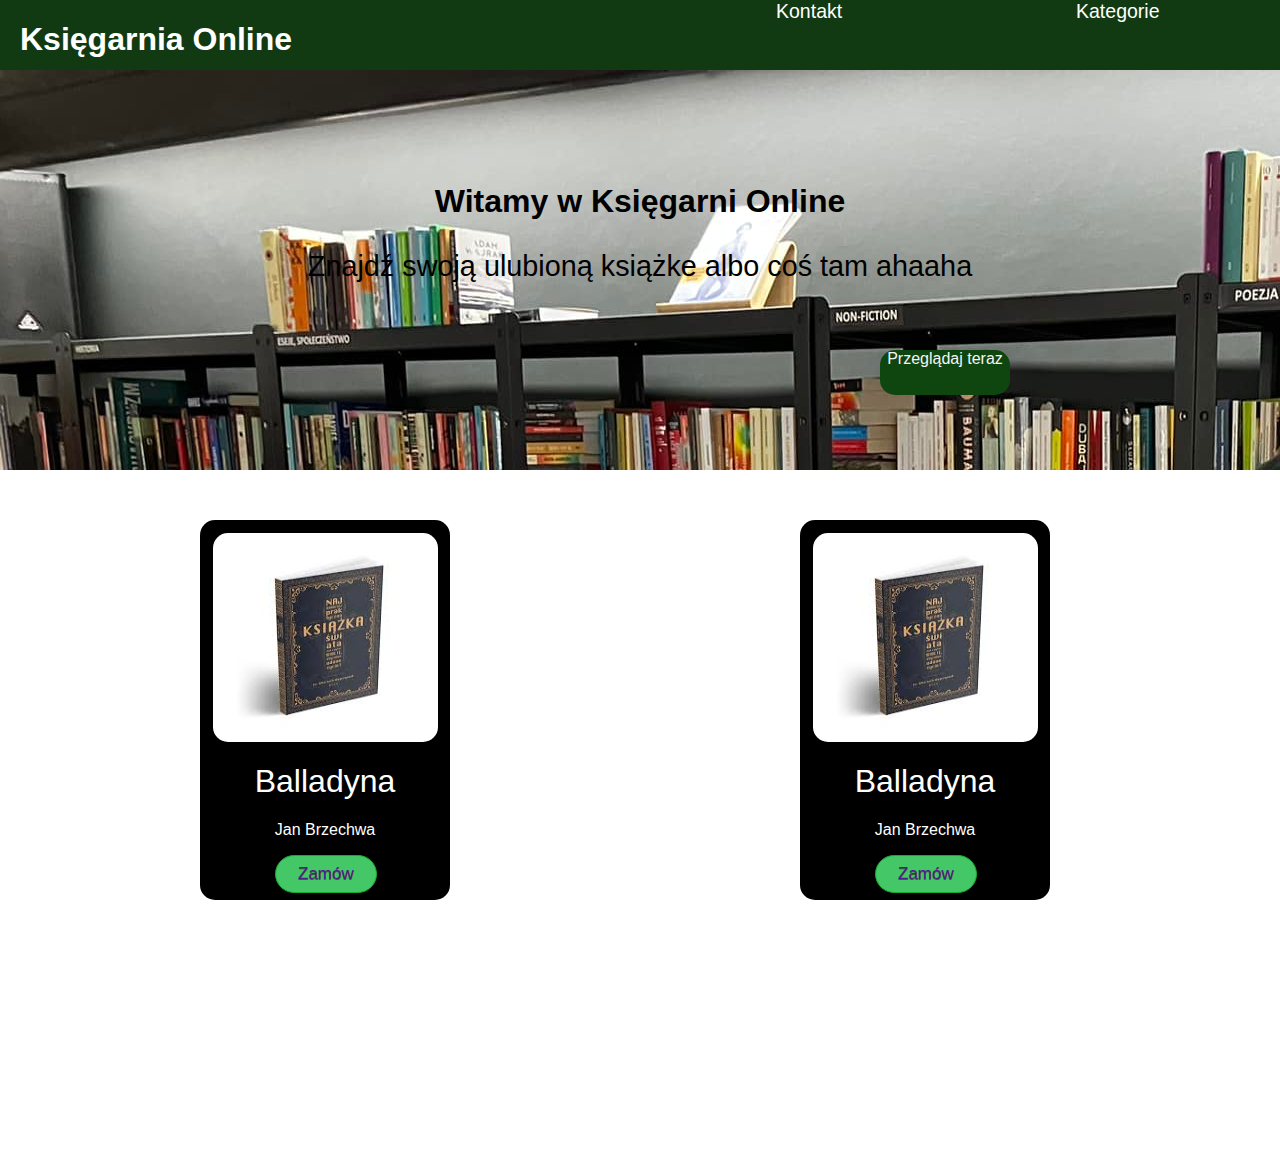
==== index.html @ f19a55c6 "aha" ====
<!DOCTYPE html>
<html lang="en">
<head>
    <meta charset="UTF-8">
    <meta name="viewport" content="width=device-width, initial-scale=1.0">
    <link rel="stylesheet" href="style.css">
    <title>big dil</title>
</head>
<body>
    <div class="container">
        <div class="header">
            <div class="left">
                <h1>Księgarnia Online</h1>
            </div>
            <div class="right">
                <div class="lewo">
                    <a href="">Kontakt</a>
                </div>
                <div class="srodek">
                    <a href="">Kategorie</a>
                </div>
                <div class="prawo">
                    <a href="">Strona główna</a>
                </div>
            </div>
        </div>
        <div class="top-part">
            <h1>Witamy w Księgarni Online</h1>
            <p>Znajdź swoją ulubioną książke albo coś tam ahaaha</p>
            <div class="button1">
                <a href="">Przeglądaj teraz</a>
            </div>
        </div>
        <div class="mid-part">
            <div class="left-box">
                <div class="top1">
                    <img src="./ksiazka" alt="">
                </div>
                <div class="bottom1">
                    <h1>Balladyna</h1>
                    <p>Jan Brzechwa</p>
                    <div class="buy">
                        <a href="" class="myButton">Zamów</a>
                    </div>
                </div>
            </div>
            <div class="middle-box">
                <div class="top2">
                    <img src="./ksiazka" alt="">
                </div>
                <div class="bottom2">
                    <h1>Balladyna</h1>
                    <p>Jan Brzechwa</p>
                    <div class="buy">
                        <a href="" class="myButton">Zamów</a>
                    </div>
                </div>
            </div>
            <div class="right-box">
                <div class="top3">
                    <img src="./ksiazka" alt="">
                </div>
                <div class="bottom3">
                    <h1>Balladyna</h1>
                    <p>Jan Brzechwa</p>
                    <div class="buy">
                        <a href="" class="myButton">Zamów</a>
                    </div>
                </div>
            </div>
        </div>
    </div>
</body>
</html>
---- style.css ----
body,
html {
    width: 100vw;
    height: 100vh;
    overflow: hidden;
    box-sizing: border-box;
    font-family: Arial, Helvetica, sans-serif;
    display: flex;
    overflow-x: hidden;
}

body {
    margin: 0;
    padding: 0;
    overflow-x: hidden; 
}

header, .container {
    width: 100%;
}

img {
    display: block;
    max-width: 100%;
    height: auto;
}

.container {
    width: 100%;
    height: 100%;
    margin: 0;
    padding: 0;
}

.header {
    width: 1920px;
    height: 70px;
    background-color: rgb(18, 58, 18);
    display: flex;
}

.left {
    width: 30%;
    height: 100%;
}

.left h1 {
    color: white;
    font-family: 2em;
    margin-left: 20px;
    justify-content: center;
    line-height: -4px;
}

.right {
    width: 70%;
    height: 100%;
    display: flex;
}

.lewo{
    width: 100px;
    margin-left: 200px;
    display: flex;
    text-spacing-trim: 30px;
}

.srodek{
        width: 100px;
        margin-left: 200px;
        display: flex;
        text-spacing-trim: 30px;
}

.prawo{
    width: 100px;
    margin-left: 200px;
    display: flex;
    text-spacing-trim: 30px;
}

.right a {
    text-decoration: none;
    color: white;
    font-size: 1.22em;
    text-align: center;
    justify-content: center;
    float: right;
}

.top-part {
    width: 100%;
    height: 400px;
    display: flex;
    background-color: #ccccc0;
    background-image: url(./8_-_karol_pecherz.jpg);
}

.top-part h1 {
    color: black;
    text-align: center;
    justify-content: center;
    width: 100%;
    height: 100%;
    line-height: 220px;
}

.top-part p {
    color: black;
    position: absolute;
    margin-top: 180px;
    text-align: center;
    justify-content: center;
    width: 100%;
    height: 100%;
    font-size: 1.8em;
}

.button1 {
    width: 130px;
    height: 45px;
    background-color: rgb(15, 70, 15);
    border-radius: 15px;
    text-align: center;
    justify-content: center;
    position: absolute;
    margin-top: 280px;
    margin-left: 880px;
}

.button1 a {
    text-decoration: none;
    justify-content: center;
    text-align: center;
    color: whitesmoke;
    width: 100%;
    height: 100%;
    margin-top: -80px;
    font-family: 'Gill Sans', 'Gill Sans MT', Calibri, 'Trebuchet MS', sans-serif;
}

.mid-part {
    width: 100%;
    height: 400px;
    display: flex;
}

.left-box {
    width: 250px;
    height: 380px;  
    background-color: black;
    margin-left: 200px;
    margin-top: 50px;
    position: absolute;
    border-radius: 15px;
}

.middle-box {
    width: 250px;
    height: 380px;
    background-color: black;
    margin-left: 800px;
    margin-top: 50px;
    border-radius: 15px;
    position: absolute;
}

.right-box {
    width: 250px;
    height: 380px;
    background-color: black;
    margin-left: 1400px;
    margin-top: 50px;
    position: absolute;
    border-radius: 15px;
}

.top1{
    width: 100%;
    height: 55%;
}

.bottom1{
    width: 100%;
    height: 45%;
}

.bottom1 h1{
    color: white;
    font-weight: 300;
    justify-content: center;
    text-align: center;
}

.bottom1 p{
    color: white;
    font-weight: 100;
    justify-content: center;
    text-align: center;
    font-size: 1em;
}


.top1 img{
    width: 90%;
    height: 100%;
    margin-left: 5%;
    margin-top: 5%;
    border-radius: 15px;
}

.buy {
	background-color:#44c767;
	border-radius:28px;
	border:1px solid #18ab29;
	display:inline-block;
	cursor:pointer;
	color:#ffffff;
	font-family:Arial;
	font-size:17px;
	padding:8px 22px;
	text-decoration:none;
	text-shadow:0px 1px 0px #2f6627;
    margin-left: 75px;
    text-decoration: none;
}

.buy a{
    text-decoration: none;
}

.buy:hover {
	background-color:#5cbf2a;
    text-decoration: none;
}
.buy:active {
	position:relative;
	top:1px;
}
.top2{
    width: 100%;
    height: 55%;
}

.top2 img{
    width: 90%;
    height: 100%;
    margin-left: 5%;
    margin-top: 5%;
    border-radius: 15px;
}

.buy2 {
	background-color:#44c767;
	border-radius:28px;
	border:1px solid #18ab29;
	display:inline-block;
	cursor:pointer;
	color:#ffffff;
	font-family:Arial;
	font-size:17px;
	padding:8px 22px;
	text-decoration:none;
	text-shadow:0px 1px 0px #2f6627;
    margin-left: 75px;
    text-decoration: none;
}

.buy2 a{
    text-decoration: none;
}

.buy2:hover {
	background-color:#5cbf2a;
    text-decoration: none;
}
.buy2:active {
	position:relative;
	top:1px;
}

.bottom2{
    width: 100%;
    height: 45%;
}

.bottom2 h1{
    color: white;
    font-weight: 300;
    justify-content: center;
    text-align: center;
}

.bottom2 p{
    color: white;
    font-weight: 300;
    justify-content: center;
    text-align: center;
}




.top3{
    width: 100%;
    height: 55%;
}

.top3 img{
    width: 90%;
    height: 100%;
    margin-left: 5%;
    margin-top: 5%;
    border-radius: 15px;
}

.buy3 {
	background-color:#44c767;
	border-radius:28px;
	border:1px solid #18ab29;
	display:inline-block;
	cursor:pointer;
	color:#ffffff;
	font-family:Arial;
	font-size:17px;
	padding:8px 22px;
	text-decoration:none;
	text-shadow:0px 1px 0px #2f6627;
    margin-left: 75px;
    text-decoration: none;
}

.buy3 a{
    text-decoration: none;
}

.buy3:hover {
	background-color:#5cbf2a;
    text-decoration: none;
}
.buy3:active {
	position:relative;
	top:1px;
}

.bottom3{
    width: 100%;
    height: 45%;
}

.bottom3 h1{
    color: white;
    font-weight: 300;
    justify-content: center;
    text-align: center;
}

.bottom3 p{
    color: white;
    font-weight: 300;
    justify-content: center;
    text-align: center;
}
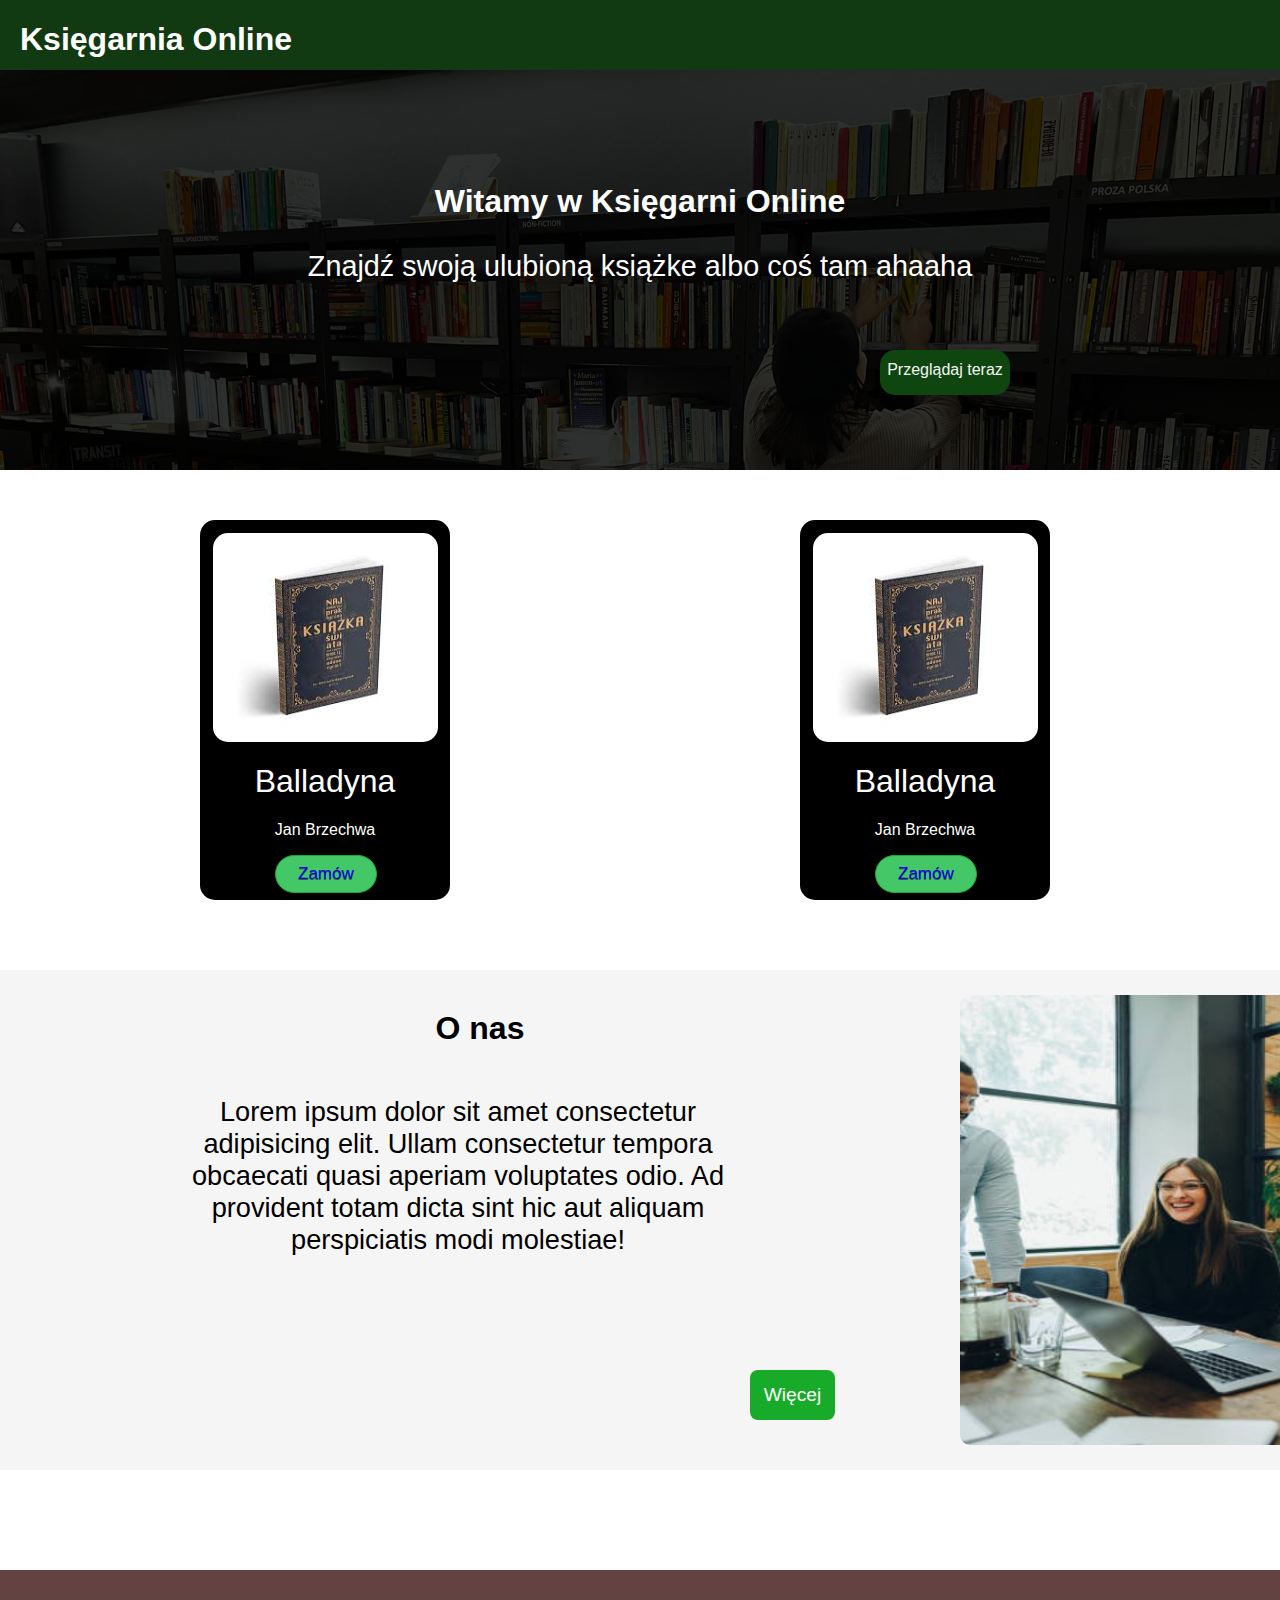
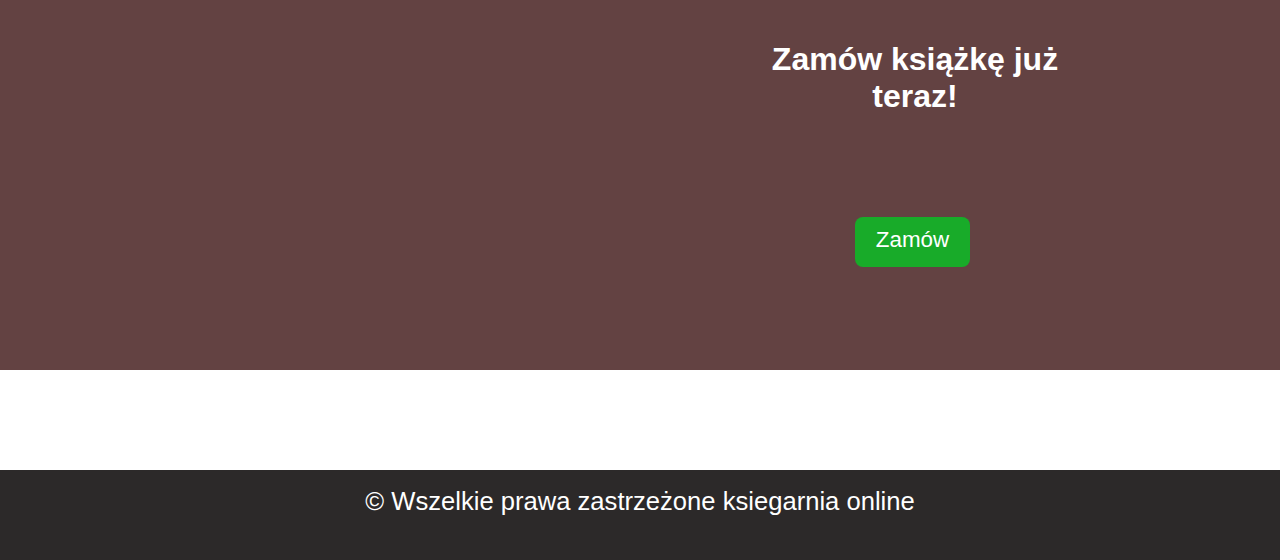
==== commit 2bf279e1: "aha" ====
--- a/index.html
+++ b/index.html
@@ -4,7 +4,7 @@
     <meta charset="UTF-8">
     <meta name="viewport" content="width=device-width, initial-scale=1.0">
     <link rel="stylesheet" href="style.css">
-    <title>big dil</title>
+    <title>Księgarnia Online</title>
 </head>
 <body>
     <div class="container">
@@ -40,7 +40,7 @@
                     <h1>Balladyna</h1>
                     <p>Jan Brzechwa</p>
                     <div class="buy">
-                        <a href="" class="myButton">Zamów</a>
+                        <a href="file:///C:/Users/1CTv2/Desktop/k%20mika/kacper-mika-1at/28.01.25/book1.html" class="myButton">Zamów</a>
                     </div>
                 </div>
             </div>
@@ -52,7 +52,7 @@
                     <h1>Balladyna</h1>
                     <p>Jan Brzechwa</p>
                     <div class="buy">
-                        <a href="" class="myButton">Zamów</a>
+                        <a href="file:///C:/Users/1CTv2/Desktop/k%20mika/kacper-mika-1at/28.01.25/book1.html" class="myButton">Zamów</a>
                     </div>
                 </div>
             </div>
@@ -69,6 +69,29 @@
                 </div>
             </div>
         </div>
+        <div class="info">
+            <div class="left-side">
+                <h1>O nas</h1>
+                <p>Lorem ipsum dolor sit amet consectetur adipisicing elit. Ullam consectetur tempora obcaecati quasi aperiam voluptates odio. Ad provident totam dicta sint hic aut aliquam perspiciatis modi molestiae!</p>
+            </div>
+            <div class="right-side">
+                <img src="./prcownicy.jpg" alt="">
+            </div>
+            <div class="button-more">
+                <a href="" class="myButton">Więcej</a>
+            </div>
+        </div>
+        <div class="background-img">
+            <div class="title">
+                <h1>Zamów książkę już teraz!</h1>
+                <div class="button-more2">
+                    <a href="" class="myButton">Zamów</a>
+                </div>  
+            </div>
+        </div>
+        <div class="bottom-info">
+            <h1>&copy Wszelkie prawa zastrzeżone ksiegarnia online</h1>
+        </div>
     </div>
 </body>
 </html>--- a/style.css
+++ b/style.css
@@ -2,7 +2,6 @@
 html {
     width: 100vw;
     height: 100vh;
-    overflow: hidden;
     box-sizing: border-box;
     font-family: Arial, Helvetica, sans-serif;
     display: flex;
@@ -12,10 +11,11 @@
 body {
     margin: 0;
     padding: 0;
-    overflow-x: hidden; 
-}
-
-header, .container {
+    overflow-x: hidden;
+}
+
+header,
+.container {
     width: 100%;
 }
 
@@ -40,7 +40,7 @@
 }
 
 .left {
-    width: 30%;
+    width: 60%;
     height: 100%;
 }
 
@@ -53,30 +53,38 @@
 }
 
 .right {
-    width: 70%;
-    height: 100%;
-    display: flex;
-}
-
-.lewo{
+    width: 40%;
+    height: 100%;
+    display: flex;
+}
+
+.lewo {
     width: 100px;
     margin-left: 200px;
     display: flex;
-    text-spacing-trim: 30px;
-}
-
-.srodek{
-        width: 100px;
-        margin-left: 200px;
-        display: flex;
-        text-spacing-trim: 30px;
-}
-
-.prawo{
+    position: absolute;
+    margin-left: 600px;
+    margin-top: 22px;
+}
+
+.srodek {
     width: 100px;
     margin-left: 200px;
     display: flex;
-    text-spacing-trim: 30px;
+    position: absolute;
+    margin-left: 450px;
+    margin-top: 22px;
+}
+
+.prawo {
+    width: 100px;
+    margin-left: 200px;
+    display: flex;
+    position: absolute;
+    justify-content: center;
+    text-align: center;
+    margin-left: 300px;
+    margin-top: 15px;
 }
 
 .right a {
@@ -92,12 +100,15 @@
     width: 100%;
     height: 400px;
     display: flex;
-    background-color: #ccccc0;
+    background-color: rgb(45, 48, 47);
     background-image: url(./8_-_karol_pecherz.jpg);
+    background-size: cover;
+    background-repeat: no-repeat;
+    background-blend-mode: multiply;
 }
 
 .top-part h1 {
-    color: black;
+    color: white;
     text-align: center;
     justify-content: center;
     width: 100%;
@@ -106,7 +117,7 @@
 }
 
 .top-part p {
-    color: black;
+    color: white;
     position: absolute;
     margin-top: 180px;
     text-align: center;
@@ -136,6 +147,7 @@
     width: 100%;
     height: 100%;
     margin-top: -80px;
+    line-height: 40px;
     font-family: 'Gill Sans', 'Gill Sans MT', Calibri, 'Trebuchet MS', sans-serif;
 }
 
@@ -147,7 +159,7 @@
 
 .left-box {
     width: 250px;
-    height: 380px;  
+    height: 380px;
     background-color: black;
     margin-left: 200px;
     margin-top: 50px;
@@ -175,24 +187,24 @@
     border-radius: 15px;
 }
 
-.top1{
+.top1 {
     width: 100%;
     height: 55%;
 }
 
-.bottom1{
+.bottom1 {
     width: 100%;
     height: 45%;
 }
 
-.bottom1 h1{
+.bottom1 h1 {
     color: white;
     font-weight: 300;
     justify-content: center;
     text-align: center;
 }
 
-.bottom1 p{
+.bottom1 p {
     color: white;
     font-weight: 100;
     justify-content: center;
@@ -201,7 +213,7 @@
 }
 
 
-.top1 img{
+.top1 img {
     width: 90%;
     height: 100%;
     margin-left: 5%;
@@ -210,39 +222,41 @@
 }
 
 .buy {
-	background-color:#44c767;
-	border-radius:28px;
-	border:1px solid #18ab29;
-	display:inline-block;
-	cursor:pointer;
-	color:#ffffff;
-	font-family:Arial;
-	font-size:17px;
-	padding:8px 22px;
-	text-decoration:none;
-	text-shadow:0px 1px 0px #2f6627;
+    background-color: #44c767;
+    border-radius: 28px;
+    border: 1px solid #18ab29;
+    display: inline-block;
+    cursor: pointer;
+    color: #ffffff;
+    font-family: Arial;
+    font-size: 17px;
+    padding: 8px 22px;
+    text-decoration: none;
+    text-shadow: 0px 1px 0px #2f6627;
     margin-left: 75px;
     text-decoration: none;
 }
 
-.buy a{
+.buy a {
     text-decoration: none;
 }
 
 .buy:hover {
-	background-color:#5cbf2a;
-    text-decoration: none;
-}
+    background-color: #5cbf2a;
+    text-decoration: none;
+}
+
 .buy:active {
-	position:relative;
-	top:1px;
-}
-.top2{
+    position: relative;
+    top: 1px;
+}
+
+.top2 {
     width: 100%;
     height: 55%;
 }
 
-.top2 img{
+.top2 img {
     width: 90%;
     height: 100%;
     margin-left: 5%;
@@ -251,47 +265,48 @@
 }
 
 .buy2 {
-	background-color:#44c767;
-	border-radius:28px;
-	border:1px solid #18ab29;
-	display:inline-block;
-	cursor:pointer;
-	color:#ffffff;
-	font-family:Arial;
-	font-size:17px;
-	padding:8px 22px;
-	text-decoration:none;
-	text-shadow:0px 1px 0px #2f6627;
+    background-color: #44c767;
+    border-radius: 28px;
+    border: 1px solid #18ab29;
+    display: inline-block;
+    cursor: pointer;
+    color: #ffffff;
+    font-family: Arial;
+    font-size: 17px;
+    padding: 8px 22px;
+    text-decoration: none;
+    text-shadow: 0px 1px 0px #2f6627;
     margin-left: 75px;
     text-decoration: none;
 }
 
-.buy2 a{
+.buy2 a {
     text-decoration: none;
 }
 
 .buy2:hover {
-	background-color:#5cbf2a;
-    text-decoration: none;
-}
+    background-color: #5cbf2a;
+    text-decoration: none;
+}
+
 .buy2:active {
-	position:relative;
-	top:1px;
-}
-
-.bottom2{
+    position: relative;
+    top: 1px;
+}
+
+.bottom2 {
     width: 100%;
     height: 45%;
 }
 
-.bottom2 h1{
+.bottom2 h1 {
     color: white;
     font-weight: 300;
     justify-content: center;
     text-align: center;
 }
 
-.bottom2 p{
+.bottom2 p {
     color: white;
     font-weight: 300;
     justify-content: center;
@@ -301,12 +316,12 @@
 
 
 
-.top3{
+.top3 {
     width: 100%;
     height: 55%;
 }
 
-.top3 img{
+.top3 img {
     width: 90%;
     height: 100%;
     margin-left: 5%;
@@ -315,52 +330,223 @@
 }
 
 .buy3 {
-	background-color:#44c767;
-	border-radius:28px;
-	border:1px solid #18ab29;
-	display:inline-block;
-	cursor:pointer;
-	color:#ffffff;
-	font-family:Arial;
-	font-size:17px;
-	padding:8px 22px;
-	text-decoration:none;
-	text-shadow:0px 1px 0px #2f6627;
+    background-color: #44c767;
+    border-radius: 28px;
+    border: 1px solid #18ab29;
+    display: inline-block;
+    cursor: pointer;
+    color: #ffffff;
+    font-family: Arial;
+    font-size: 17px;
+    padding: 8px 22px;
+    text-decoration: none;
+    text-shadow: 0px 1px 0px #2f6627;
     margin-left: 75px;
     text-decoration: none;
 }
 
-.buy3 a{
+.buy3 a {
     text-decoration: none;
 }
 
 .buy3:hover {
-	background-color:#5cbf2a;
-    text-decoration: none;
-}
+    background-color: #5cbf2a;
+    text-decoration: none;
+}
+
 .buy3:active {
-	position:relative;
-	top:1px;
-}
-
-.bottom3{
+    position: relative;
+    top: 1px;
+}
+
+.bottom3 {
     width: 100%;
     height: 45%;
 }
 
-.bottom3 h1{
+.bottom3 h1 {
     color: white;
     font-weight: 300;
     justify-content: center;
     text-align: center;
 }
 
-.bottom3 p{
+.bottom3 p {
     color: white;
     font-weight: 300;
     justify-content: center;
     text-align: center;
 }
 
-
-
+.info {
+    width: 1920px;
+    height: 500px;
+    background-color: rgb(246, 245, 245);
+    display: flex;
+    position: absolute;
+    margin-top: 100px;
+}
+
+.left-side {
+    width: 50%;
+    height: 100%;
+}
+
+.left-side h1 {
+    text-align: center;
+    justify-content: center;
+    margin-top: 40px;
+    font-weight: 900;
+}
+
+.left-side p {
+    position: absolute;
+    width: 30%;
+    height: 30%;
+    text-align: center;
+    justify-content: center;
+    font-size: 1.7em;
+    margin-left: 170px;
+}
+
+.right-side {
+    width: 50%;
+    height: 100%;
+}
+
+.right-side img {
+    width: 90%;
+    height: 90%;
+    margin-top: 25px;
+    margin-right: 48px;
+    border-radius: 10px;
+}
+
+.button-more {
+    height: 50px;
+    width: 85px;
+    background-color: #18ab29;
+    position: absolute;
+    border-radius: 8px;
+    text-align: center;
+    justify-content: center;
+    font-size: 1.2em;
+    margin-left: 750px;
+    margin-top: 400px;
+}
+
+.button-more a {
+    text-decoration: none;
+    line-height: 50px;
+    color: white;
+}
+
+.background-img{
+    width: 100%;
+    height: 400px;
+    background-image: url(./tlo2.jpg);
+    background-color: rgb(99, 66, 66);
+    background-size: cover;
+    background-repeat: no-repeat;
+    background-blend-mode: multiply;
+    position: absolute;
+    margin-top: 700px;
+    background-attachment: fixed;
+}
+
+.title{
+    width: 350px;
+    text-align: center;
+    justify-content: center;
+    color: white;
+    margin-left: 740px;
+    margin-top: 50px;
+    position: absolute;
+}
+
+.button-more2 {
+    height: 50px;
+    width: 115px;
+    background-color: #18ab29;
+    position: absolute;
+    border-radius: 8px;
+    text-align: center;
+    justify-content: center;
+    margin-left: 115px;
+    margin-top: 80px;
+}
+
+.button-more2 a{
+    text-decoration: none;
+    color: white;
+    font-size: 1.4em;
+    line-height: 45px;
+}
+
+.bottom-info{
+    width: 100%;
+    height: 90px;
+    background-color: rgb(44, 41, 41);
+    position: absolute;
+    margin-top: 1200px;
+    text-align: center;
+    justify-content: center;
+}
+
+.bottom-info h1{
+    color: white;
+    font-size: 1.6em;
+    font-weight: 100;
+}
+
+.container2{
+    width: 100%;
+    height: 100%;
+    overflow-x: hidden;
+    box-sizing: border-box;
+    padding: 0;
+    margin: 0;
+    background-image: url(./tlo2.jpg);
+    background-repeat: no-repeat;
+    background-color: rgb(99, 66, 66);
+    background-size: cover;
+    background-blend-mode: multiply;
+}
+
+.header-sub{
+    width: 100%;
+    height: 100px;
+    background-color: rgb(52, 35, 35);
+}
+
+.header-sub h1{
+    color: white;
+    font-size: 2.5em;
+    text-align: center;
+    justify-content: center;
+    line-height: 45px;
+}
+
+.subtitle{
+    width: 1000px;
+    height: 700px;
+    background-color: pink;
+    display: flex;  
+    margin-left: 450px;
+    margin-top: 25px;   
+}
+
+.left-sub{
+    width: 50%;
+    height: 100%;
+}
+
+.right-sub{
+    width: 50%;
+    height: 100%;
+}
+
+.right-sub img{
+    border-radius: 15px;
+    height: 500px;
+}